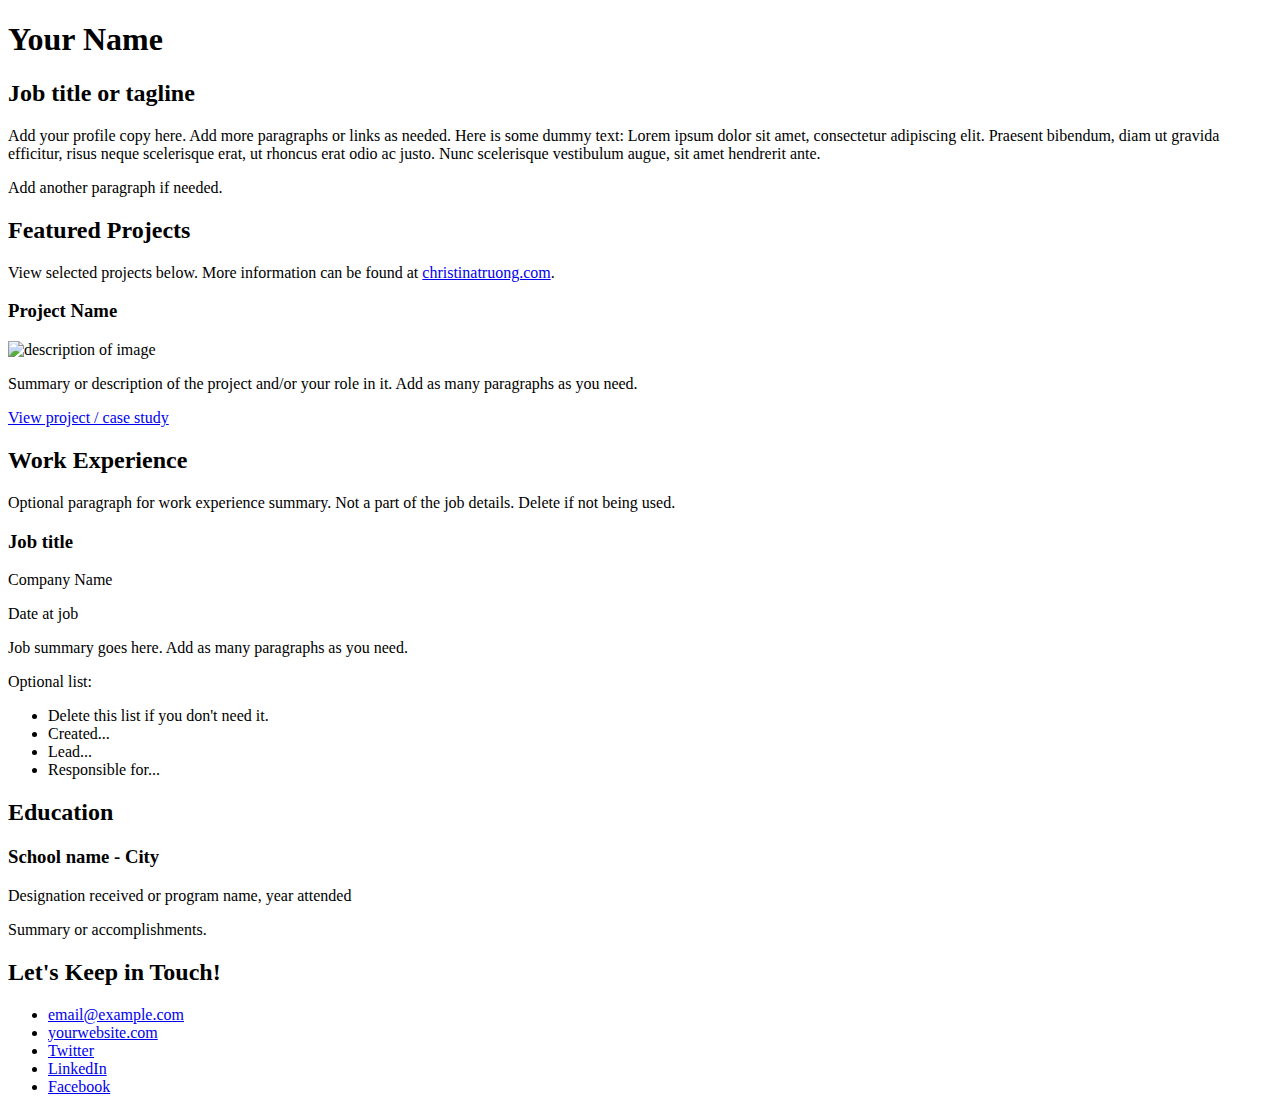
==== index.html @ 76d49fda "Initial commit" ====
<!DOCTYPE html>
<html lang="en">
  <head>
    <meta charset="UTF-8">
    <meta name="viewport" content="width=device-width, initial-scale=1.0">
    <title>Add a relevant page title</title>
  </head>
  <body>
    <main>
      <!-- ***********************  ABOUT / PROFILE  *********************** -->
      <header>
        <h1>Your Name</h1>
        <h2>Job title or tagline</h2>

        <p>Add your profile copy here. Add more paragraphs or links as needed. Here is some dummy text: Lorem ipsum dolor sit amet, consectetur adipiscing elit. Praesent bibendum, diam ut gravida efficitur, risus neque scelerisque erat, ut rhoncus erat odio ac justo. Nunc scelerisque vestibulum augue, sit amet hendrerit ante.</p>
        <p>Add another paragraph if needed.</p>
      </header>

      <!-- ********************  PROJECTS / PORTFOLIO  ********************* -->
      <section>
        <h2>Featured Projects</h2>
        <p>View selected projects below. More information can be found at <a href="http://christinatruong.com">christinatruong.com</a>.</p>

        <!-- Copy the whole <section> block to add more projects. -->
        <section>
          <h3>Project Name</h3>
          <img src="project-thumbnail.png" alt="description of image">
          <p>Summary or description of the project and/or your role in it. Add as many paragraphs as you need.</p>
          <a href="#" target="_blank">View project / case study</a>
        </section>
        <!-- End of Project block. -->
      </section>

      <!-- ***********************  WORK EXPERIENCE  *********************** -->
      <section>
        <h2>Work Experience</h2>
        <p>Optional paragraph for work experience summary. Not a part of the job details. Delete if not being used.</p>

        <!-- Copy this whole <section> block to add more jobs. -->
        <section>
          <h3>Job title</h3>
          <p>Company Name</p>
          <p>Date at job</p>
          <p>Job summary goes here. Add as many paragraphs as you need.</p>
          <p>Optional list:</p>
          <ul>
            <li>Delete this list if you don't need it.</li>
            <li>Created...</li>
            <li>Lead...</li>
            <li>Responsible for...</li>
          </ul>
        </section>
        <!-- End of Job block. -->
      </section>

      <!-- ******************  EDUCATION & CERTIFICATIONS ****************** -->
      <section>
        <h2>Education</h2>

        <!-- Copy this whole <section> block to add more schools. -->
        <section>
          <h3>School name - City</h3>
          <p>Designation received or program name, year attended</p>
          <p>Summary or accomplishments.</p>
        </section>
        <!-- End of School block. -->
      </section>

      <!-- *****************  CONTACT INFO / SOCIAL MEDIA  ***************** -->
      <footer>
        <h2>Let's Keep in Touch!</h2>

        <!-- Social media and contact links. Add or remove any networks. -->
        <ul>
          <li><a href="mailto:email@example.com">email@example.com</a></li>
          <li><a href="http://yourwebsite.com" target="_blank">yourwebsite.com</a></li>
          <li><a href="#" target="_blank">Twitter</a></li>
          <li><a href="#" target="_blank">LinkedIn</a></li>
          <li><a href="#" target="_blank">Facebook</a></li>
        </ul>
      </footer>
    </main>
  </body>
</html>
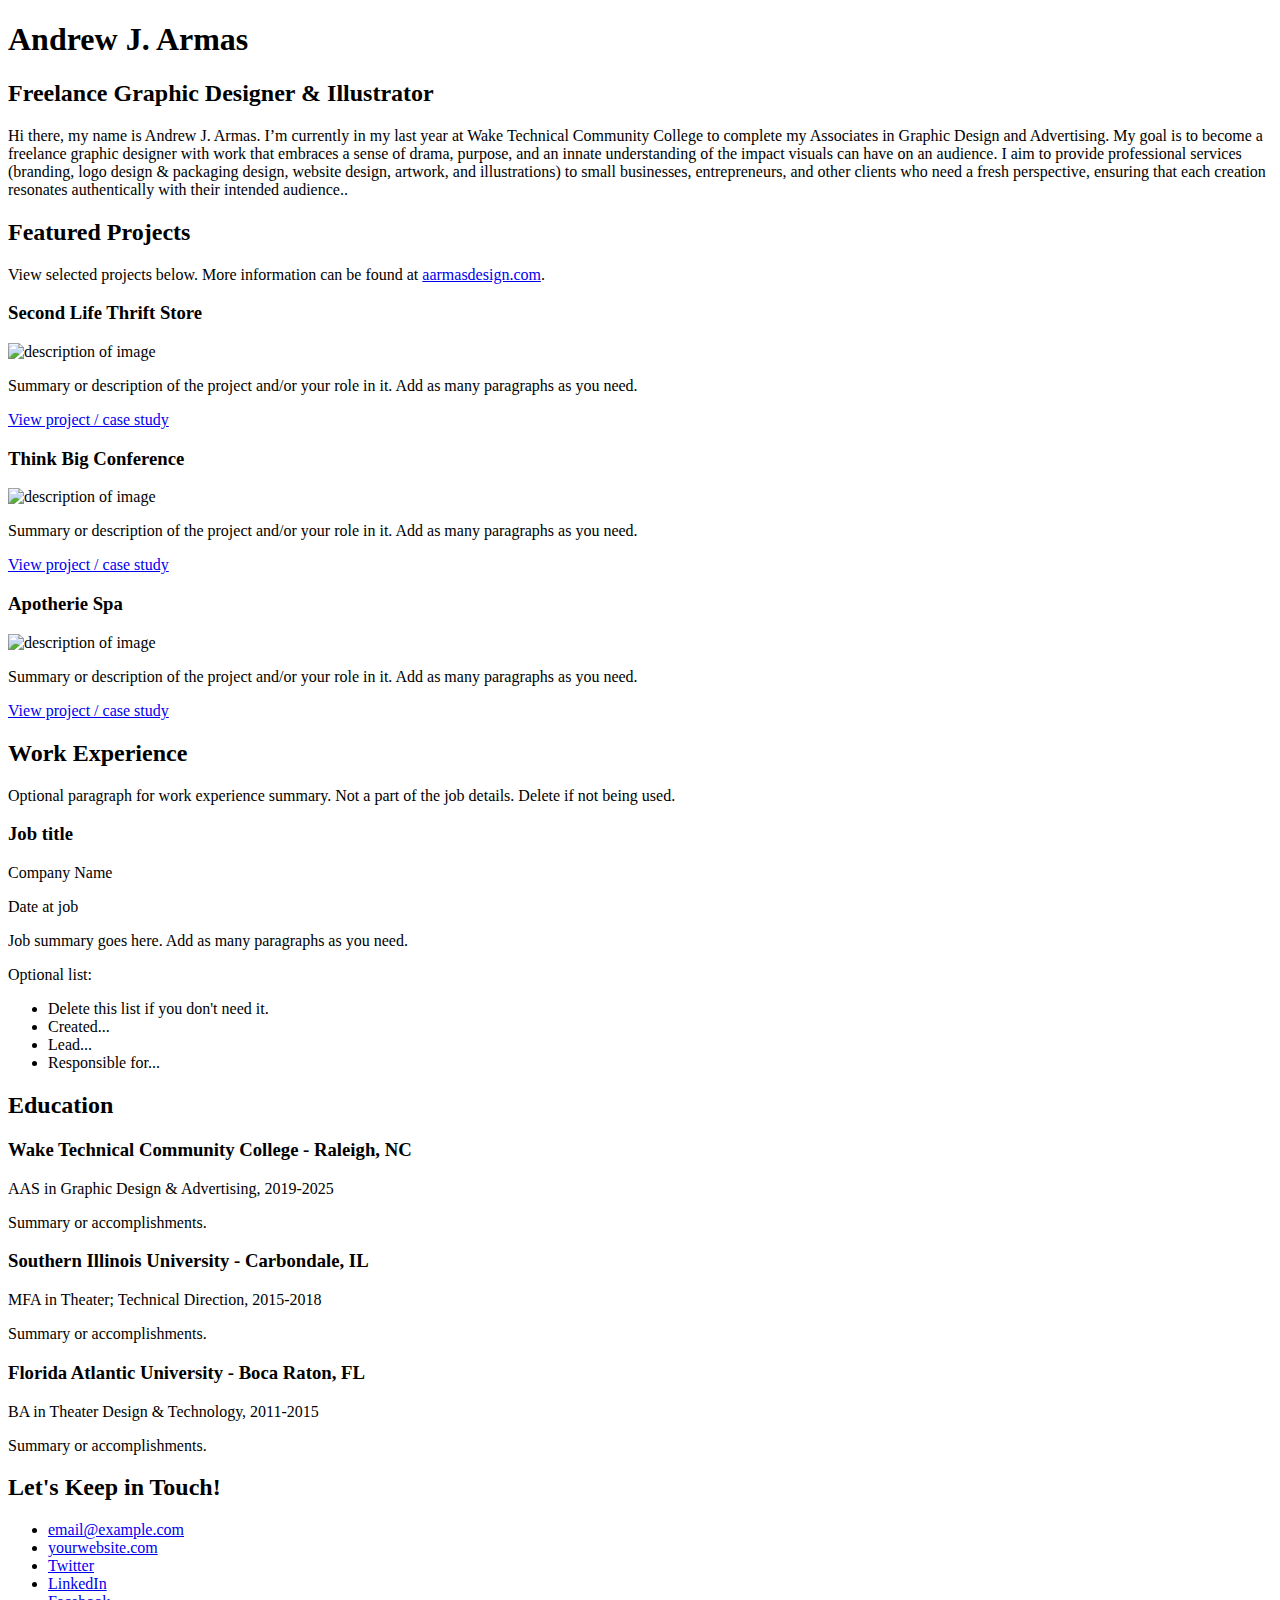
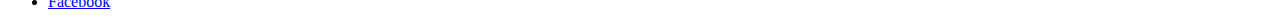
==== commit 66917007: "Added logo icons and resume.html" ====
--- a/index.html
+++ b/index.html
@@ -1,33 +1,49 @@
+<!--Andrew Armas. WEB 210 - Module 3-->
+
 <!DOCTYPE html>
 <html lang="en">
   <head>
     <meta charset="UTF-8">
     <meta name="viewport" content="width=device-width, initial-scale=1.0">
-    <title>Add a relevant page title</title>
+    <title> Andrew J. Armas | Portfolio </title>
   </head>
   <body>
     <main>
       <!-- ***********************  ABOUT / PROFILE  *********************** -->
       <header>
-        <h1>Your Name</h1>
-        <h2>Job title or tagline</h2>
+        <h1>Andrew J. Armas</h1>
+        <h2>Freelance Graphic Designer & Illustrator</h2>
 
-        <p>Add your profile copy here. Add more paragraphs or links as needed. Here is some dummy text: Lorem ipsum dolor sit amet, consectetur adipiscing elit. Praesent bibendum, diam ut gravida efficitur, risus neque scelerisque erat, ut rhoncus erat odio ac justo. Nunc scelerisque vestibulum augue, sit amet hendrerit ante.</p>
-        <p>Add another paragraph if needed.</p>
+        <p>Hi there, my name is Andrew J. Armas. I’m currently in my last year at Wake Technical Community College to complete my Associates in Graphic Design and Advertising. My goal is to become a freelance graphic designer with work that embraces a sense of drama, purpose, and an innate understanding of the impact visuals can have on an audience. I aim to provide professional services (branding, logo design & packaging design, website design, artwork, and illustrations) to small businesses, entrepreneurs, and other clients who need a fresh perspective, ensuring that each creation resonates authentically with their intended audience..</p>
       </header>
 
       <!-- ********************  PROJECTS / PORTFOLIO  ********************* -->
       <section>
         <h2>Featured Projects</h2>
-        <p>View selected projects below. More information can be found at <a href="http://christinatruong.com">christinatruong.com</a>.</p>
+        <p>View selected projects below. More information can be found at <a href="https://www.aarmasdesign.com">aarmasdesign.com</a>.</p>
 
         <!-- Copy the whole <section> block to add more projects. -->
         <section>
-          <h3>Project Name</h3>
+          <h3>Second Life Thrift Store</h3>
           <img src="project-thumbnail.png" alt="description of image">
           <p>Summary or description of the project and/or your role in it. Add as many paragraphs as you need.</p>
           <a href="#" target="_blank">View project / case study</a>
         </section>
+
+        <section>
+          <h3>Think Big Conference</h3>
+          <img src="project-thumbnail.png" alt="description of image">
+          <p>Summary or description of the project and/or your role in it. Add as many paragraphs as you need.</p>
+          <a href="#" target="_blank">View project / case study</a>
+        </section>
+
+        <section>
+          <h3>Apotherie Spa</h3>
+          <img src="project-thumbnail.png" alt="description of image">
+          <p>Summary or description of the project and/or your role in it. Add as many paragraphs as you need.</p>
+          <a href="#" target="_blank">View project / case study</a>
+        </section>
+
         <!-- End of Project block. -->
       </section>
 
@@ -59,8 +75,20 @@
 
         <!-- Copy this whole <section> block to add more schools. -->
         <section>
-          <h3>School name - City</h3>
-          <p>Designation received or program name, year attended</p>
+          <h3>Wake Technical Community College - Raleigh, NC</h3>
+          <p>AAS in Graphic Design & Advertising, 2019-2025</p>
+          <p>Summary or accomplishments.</p>
+        </section>
+
+        <section>
+          <h3>Southern Illinois University - Carbondale, IL</h3>
+          <p>MFA in Theater; Technical Direction, 2015-2018</p>
+          <p>Summary or accomplishments.</p>
+        </section>
+
+        <section>
+          <h3>Florida Atlantic University - Boca Raton, FL</h3>
+          <p>BA in Theater Design & Technology, 2011-2015</p>
           <p>Summary or accomplishments.</p>
         </section>
         <!-- End of School block. -->
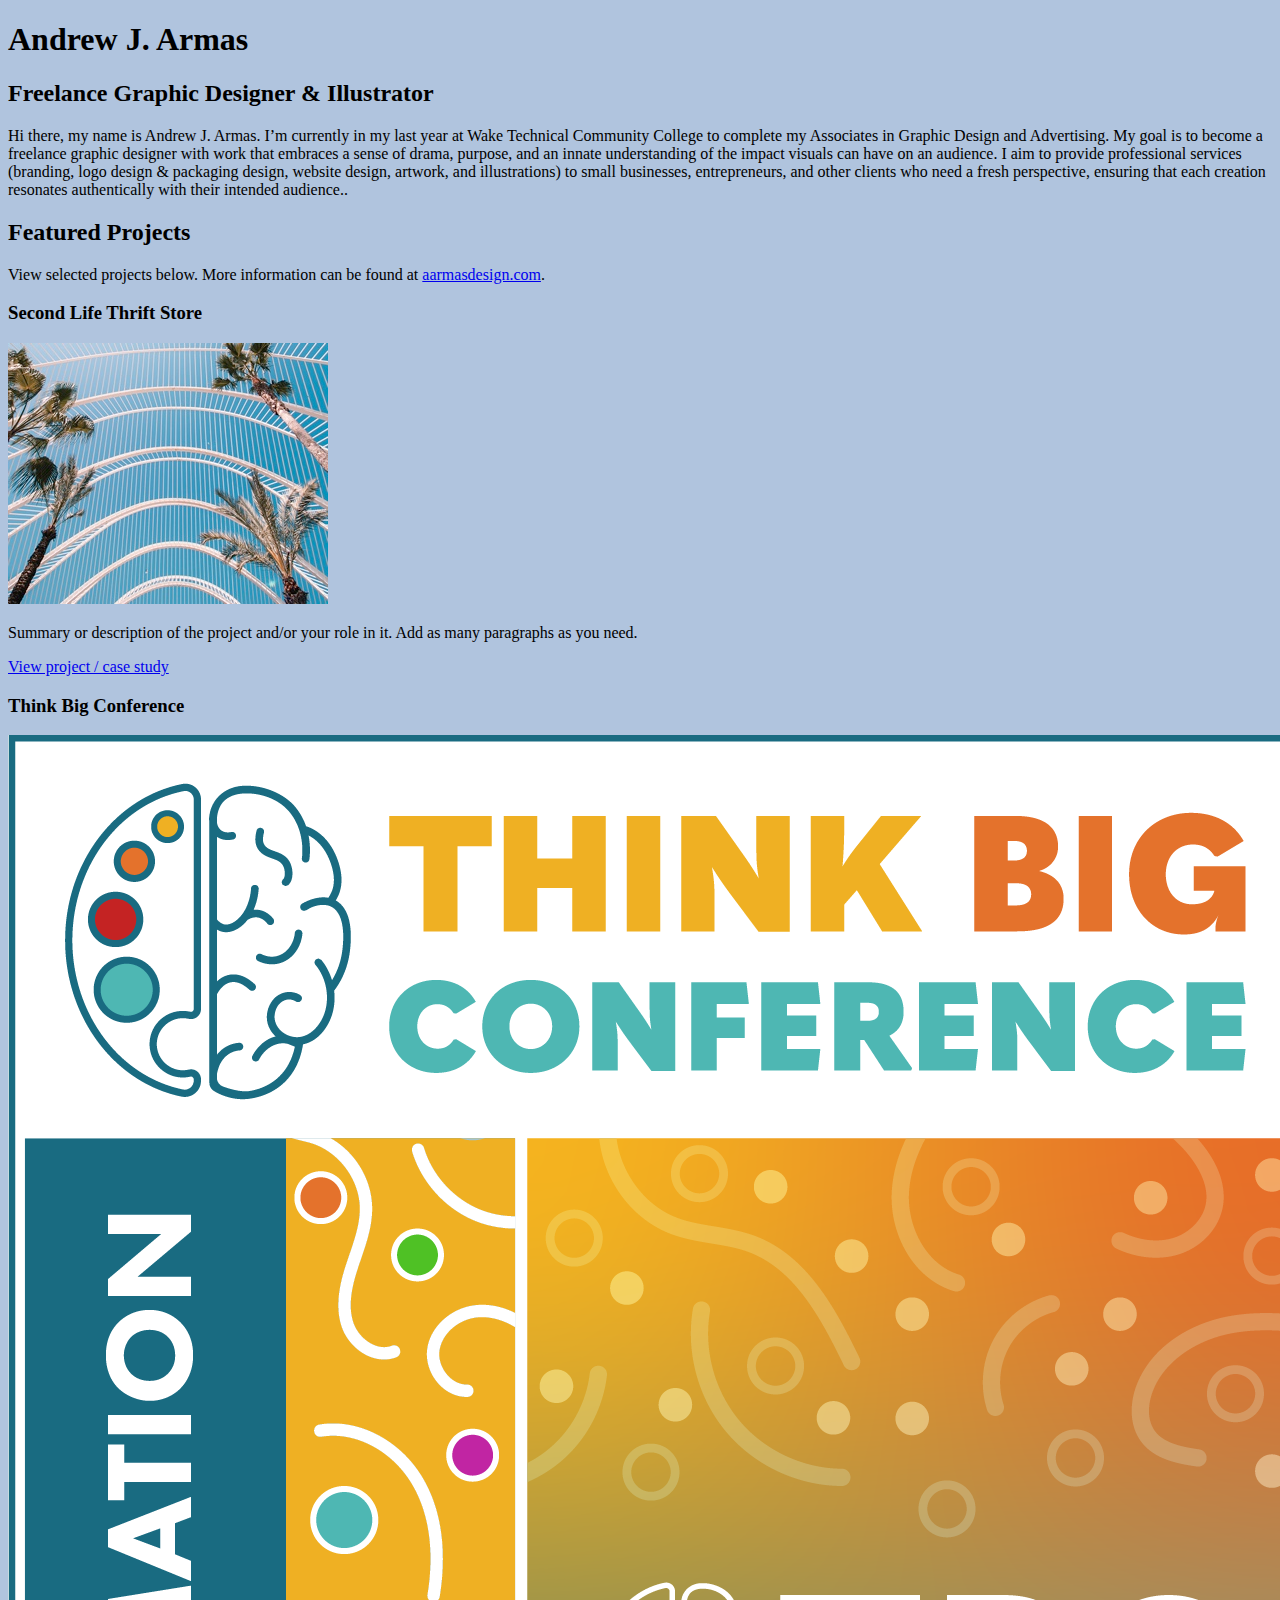
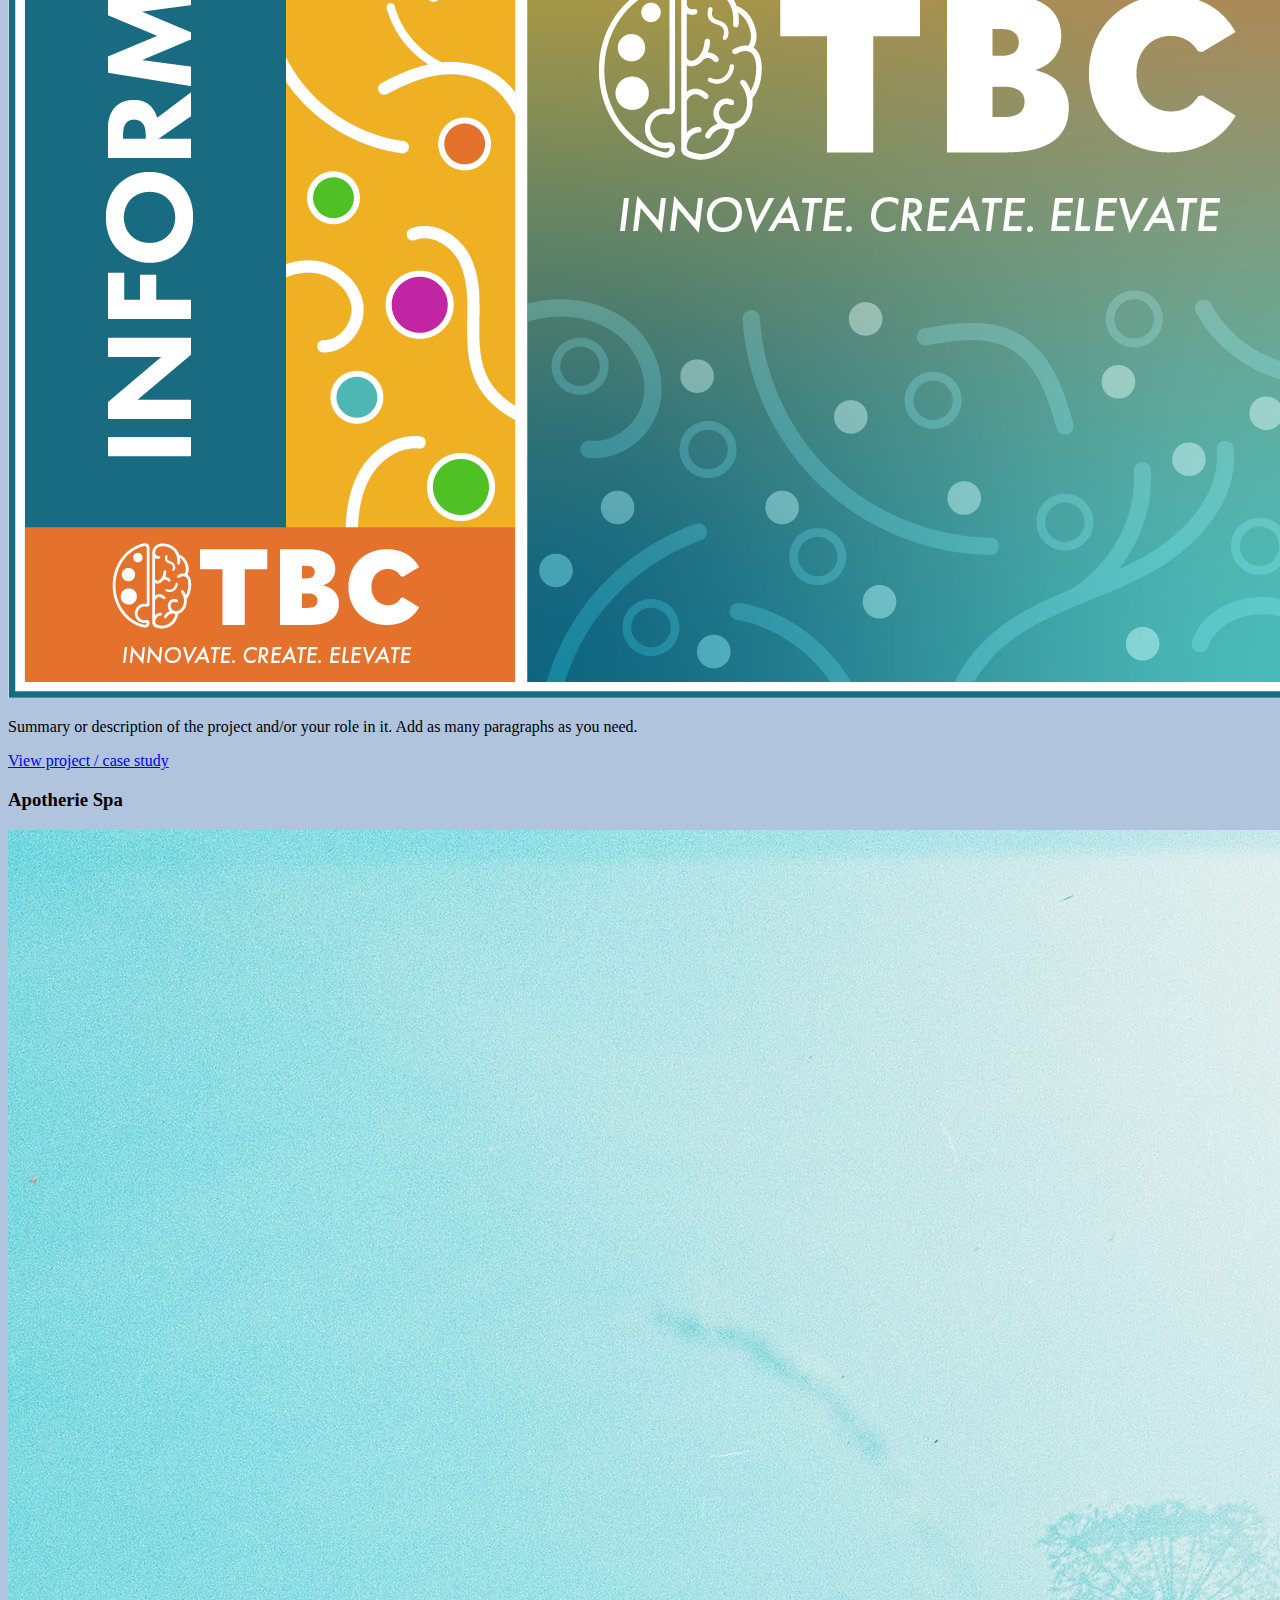
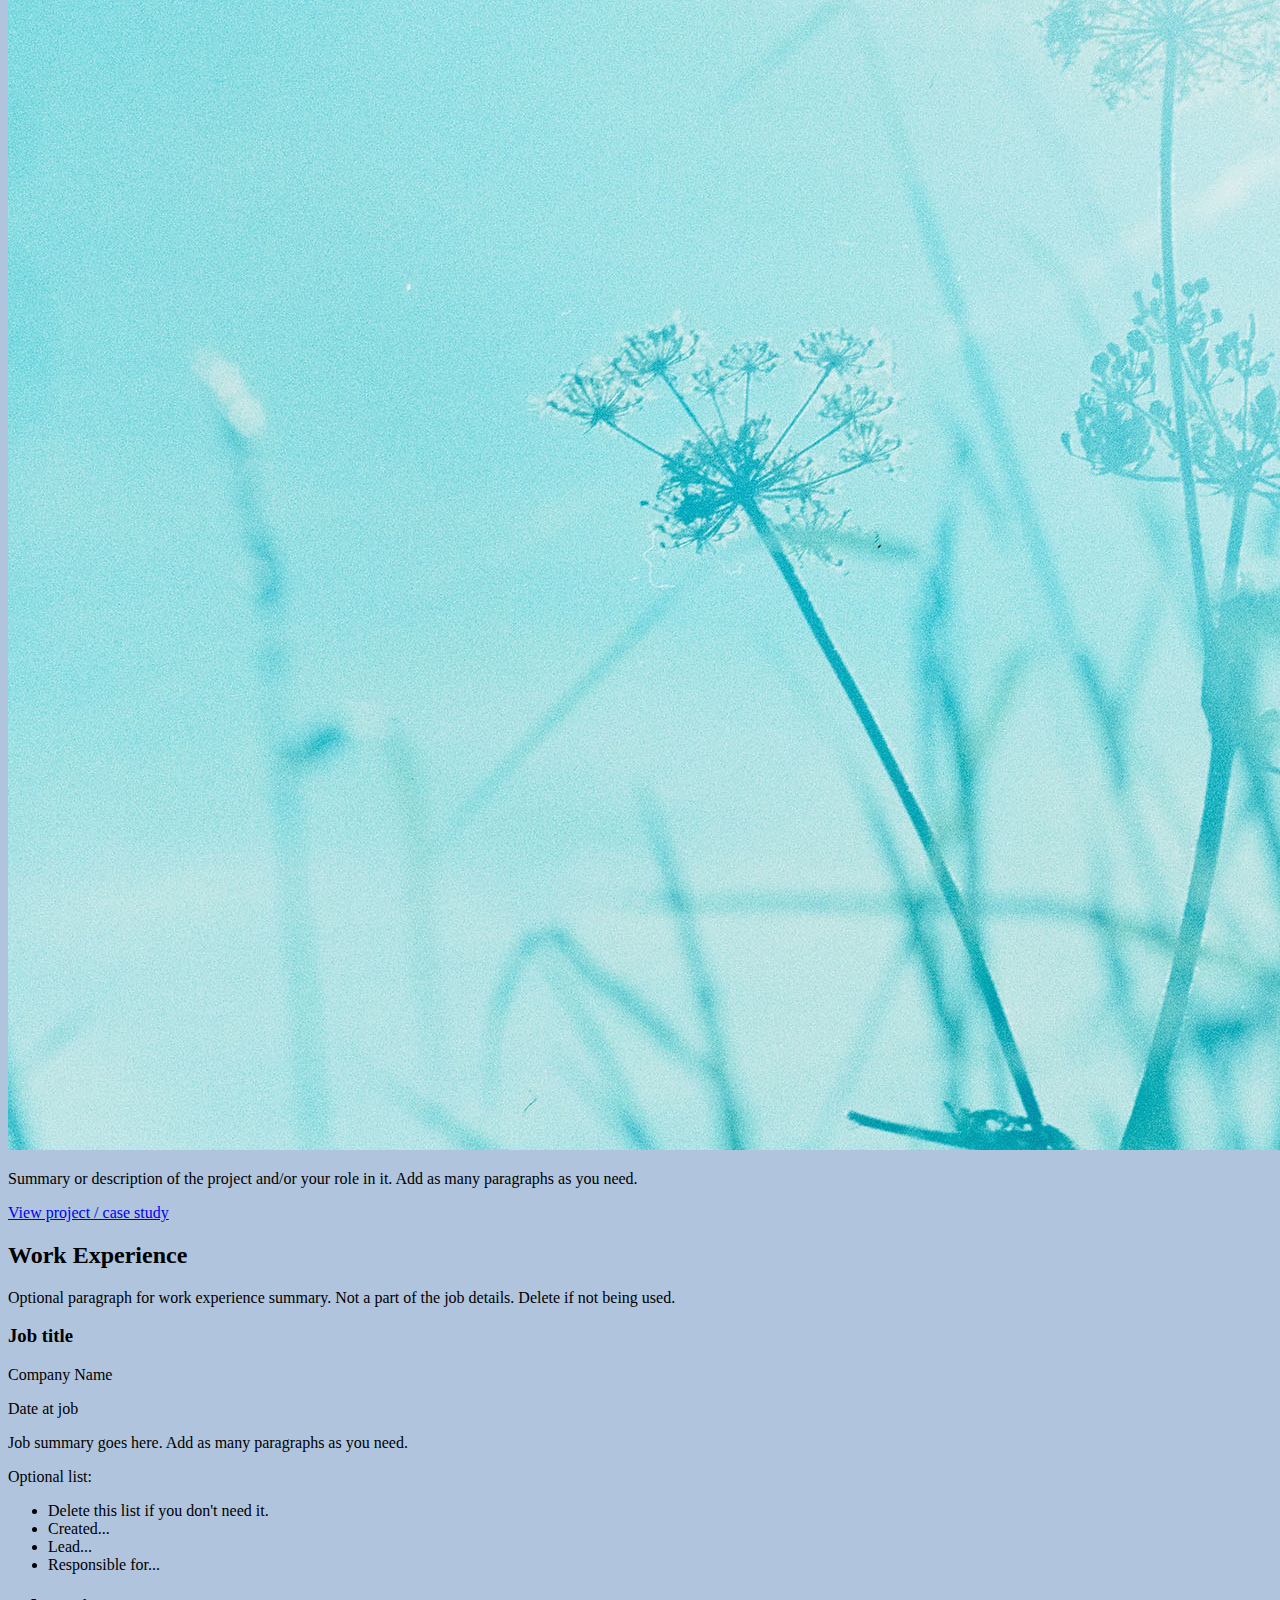
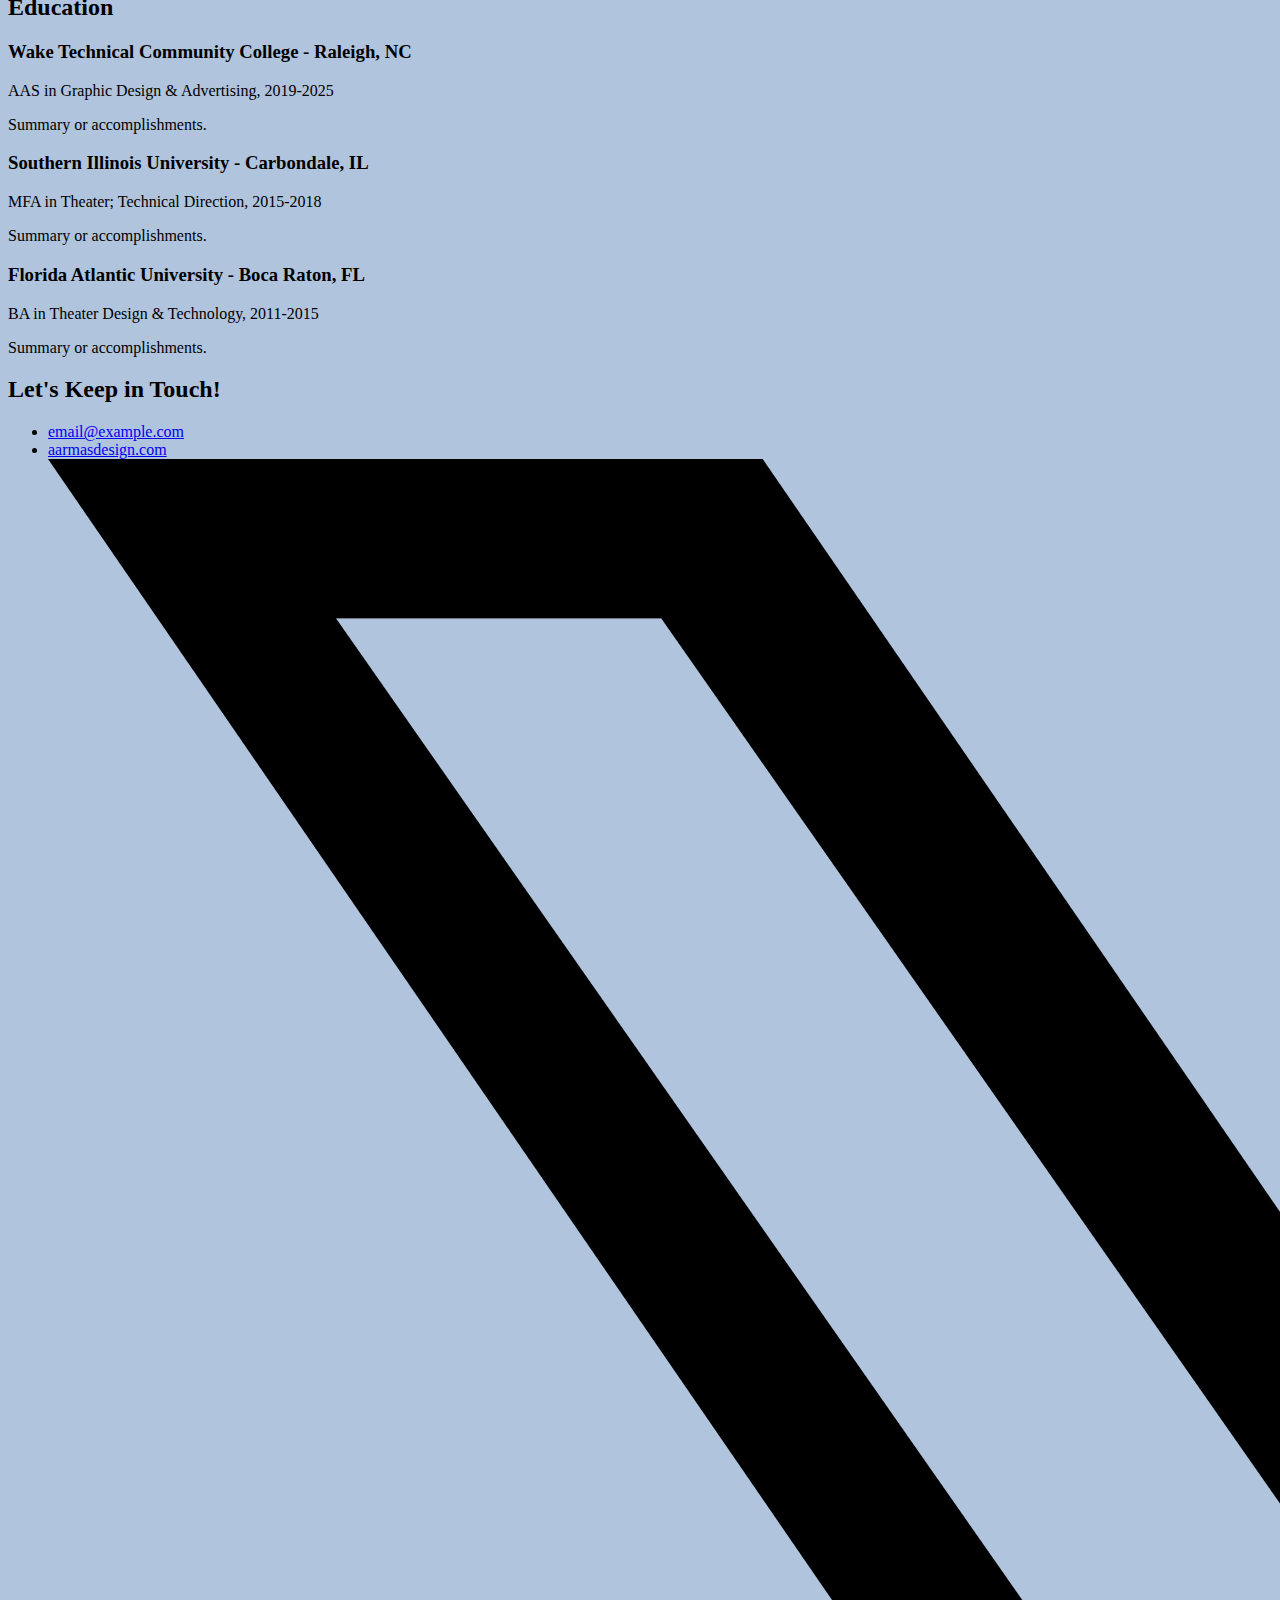
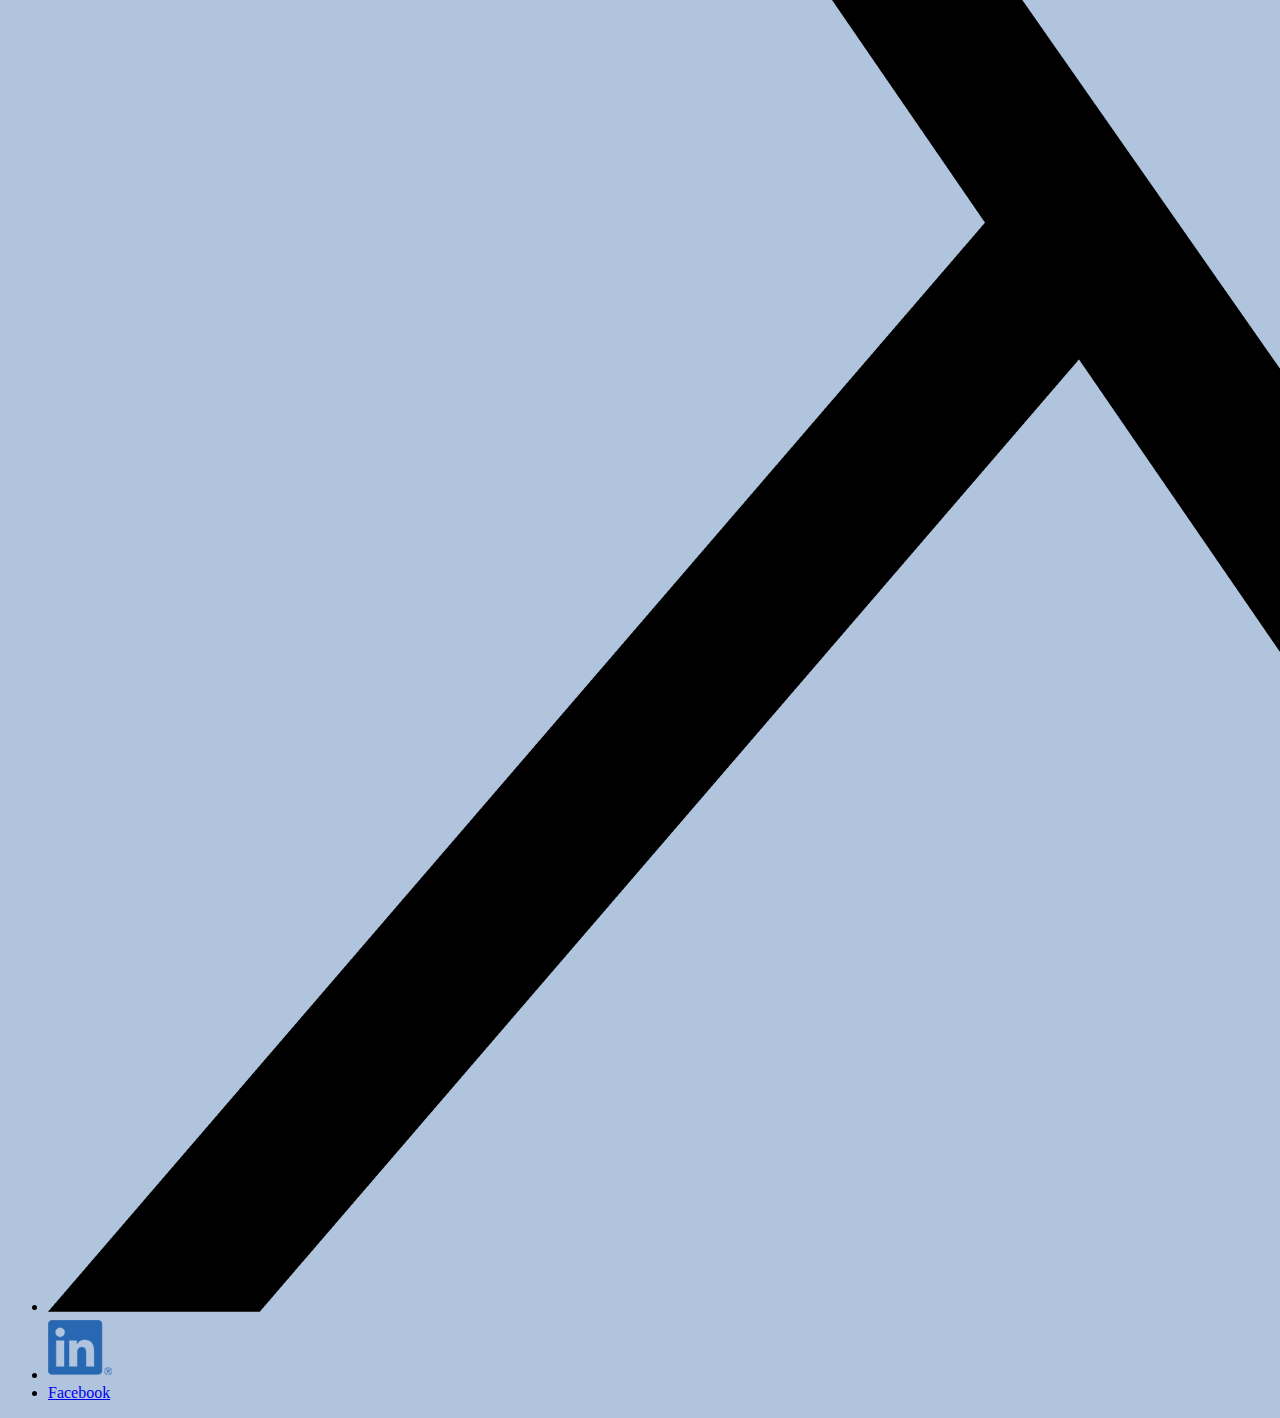
==== commit ff0b1f0b: "Images updated and CSS file added" ====
--- a/index.html
+++ b/index.html
@@ -6,6 +6,7 @@
     <meta charset="UTF-8">
     <meta name="viewport" content="width=device-width, initial-scale=1.0">
     <title> Andrew J. Armas | Portfolio </title>
+    <link rel="stylesheet" href="css/styles.css">
   </head>
   <body>
     <main>
@@ -25,21 +26,21 @@
         <!-- Copy the whole <section> block to add more projects. -->
         <section>
           <h3>Second Life Thrift Store</h3>
-          <img src="project-thumbnail.png" alt="description of image">
+          <img src="images/thumbnail-3.jpg" alt="Thumbnail of Second Life Thrift Store branding">
           <p>Summary or description of the project and/or your role in it. Add as many paragraphs as you need.</p>
           <a href="#" target="_blank">View project / case study</a>
         </section>
 
         <section>
           <h3>Think Big Conference</h3>
-          <img src="project-thumbnail.png" alt="description of image">
+          <img src="images/ThinkBigCon-Thumbnail-500px.png" srcset="images/ThinkBigCon-Thumbnail-1000px.png 2x" alt="Thumbnail of Think Big Conference branding">
           <p>Summary or description of the project and/or your role in it. Add as many paragraphs as you need.</p>
           <a href="#" target="_blank">View project / case study</a>
         </section>
 
         <section>
           <h3>Apotherie Spa</h3>
-          <img src="project-thumbnail.png" alt="description of image">
+          <img src="images/annie-spratt-unsplash.jpg" alt="Thumbnail of Apotherie Spa branding">
           <p>Summary or description of the project and/or your role in it. Add as many paragraphs as you need.</p>
           <a href="#" target="_blank">View project / case study</a>
         </section>
@@ -101,9 +102,9 @@
         <!-- Social media and contact links. Add or remove any networks. -->
         <ul>
           <li><a href="mailto:email@example.com">email@example.com</a></li>
-          <li><a href="http://yourwebsite.com" target="_blank">yourwebsite.com</a></li>
-          <li><a href="#" target="_blank">Twitter</a></li>
-          <li><a href="#" target="_blank">LinkedIn</a></li>
+          <li><a href="https://www.aarmasdesign.com" target="_blank">aarmasdesign.com</a></li>
+          <li><a href="https://x.com/AndrewJArmas" target="_blank"><img src="images/logo-black-X.png" alt="My X channel"></a></li>
+          <li><a href="https://www.linkedin.com/in/andrew-armas-670b5a212/" target="_blank"><img src="images/icon-logo-linkedin.png" alt="My LinkedIn page"></a></li>
           <li><a href="#" target="_blank">Facebook</a></li>
         </ul>
       </footer>
--- a/css/styles.css
+++ b/css/styles.css
@@ -0,0 +1,5 @@
+/*Andrew Armas. WEB 210 - Module 3*/
+
+body {
+    background: lightsteelblue;
+}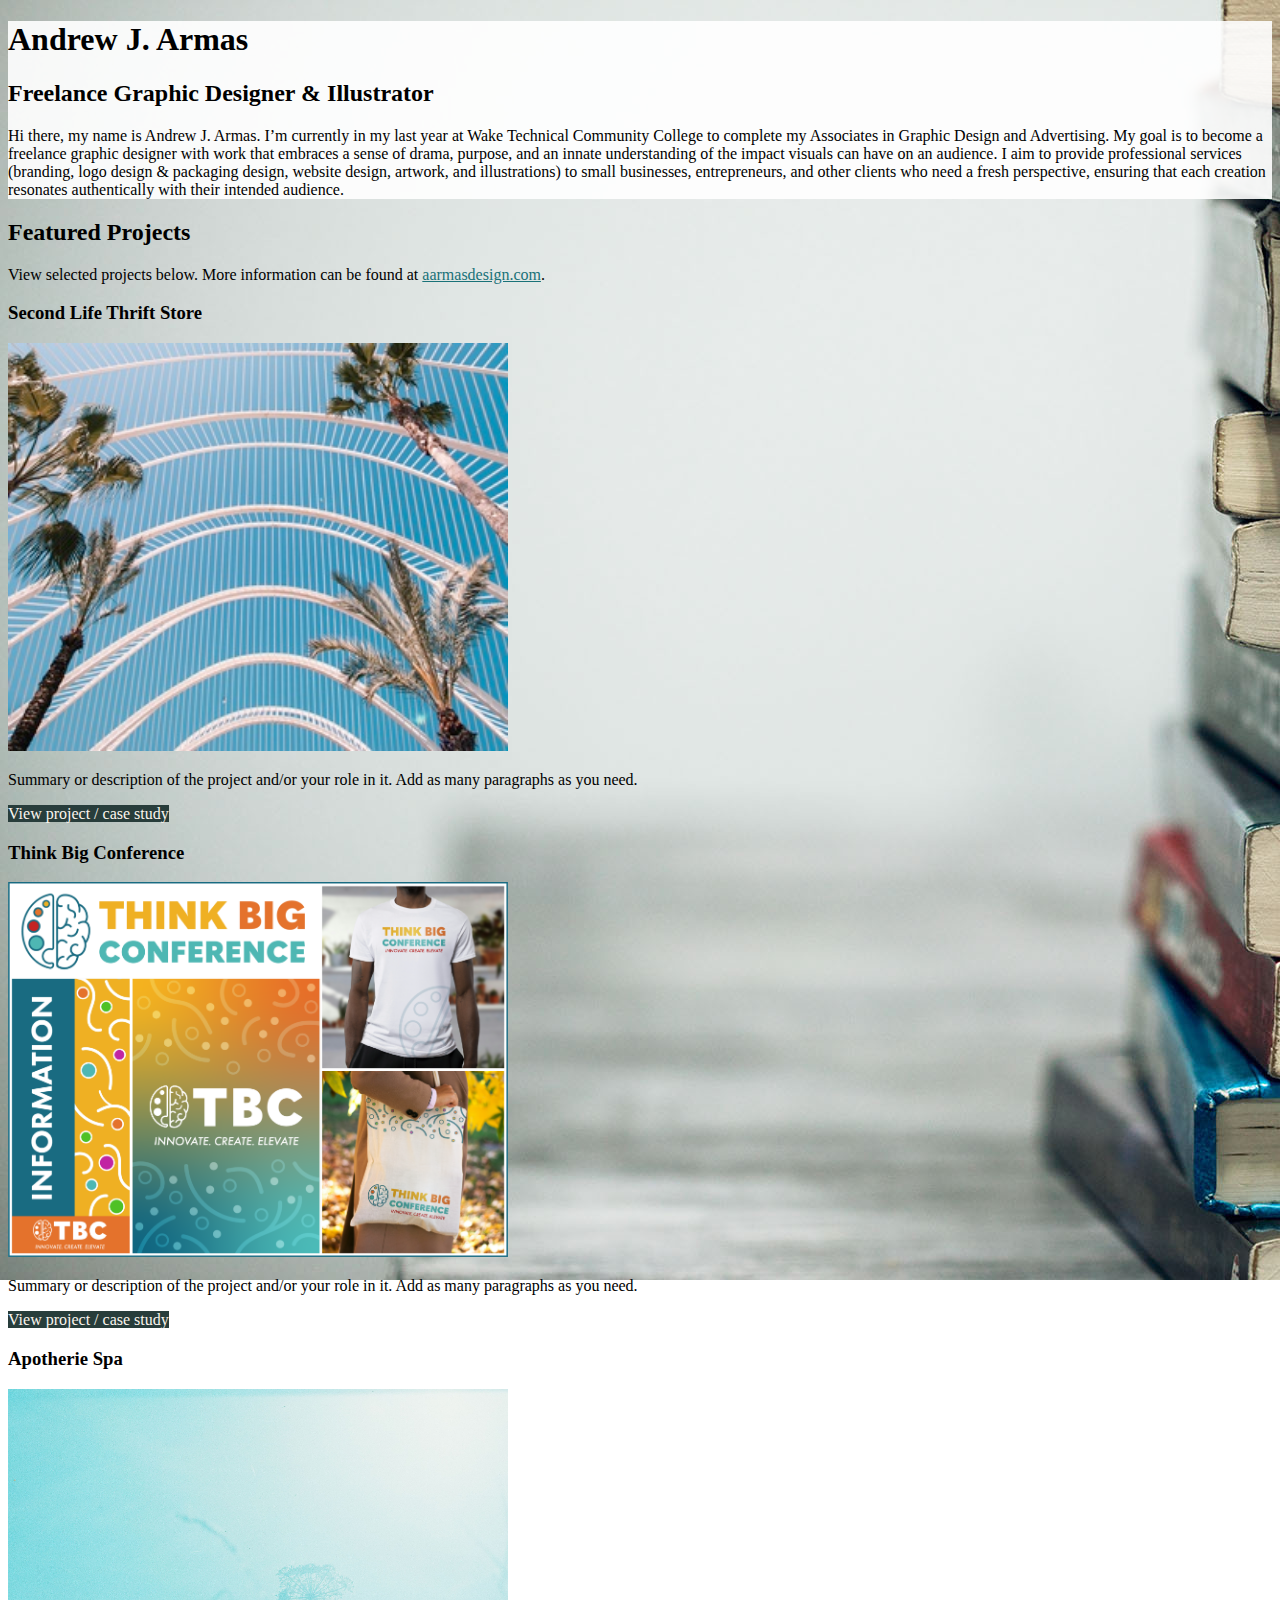
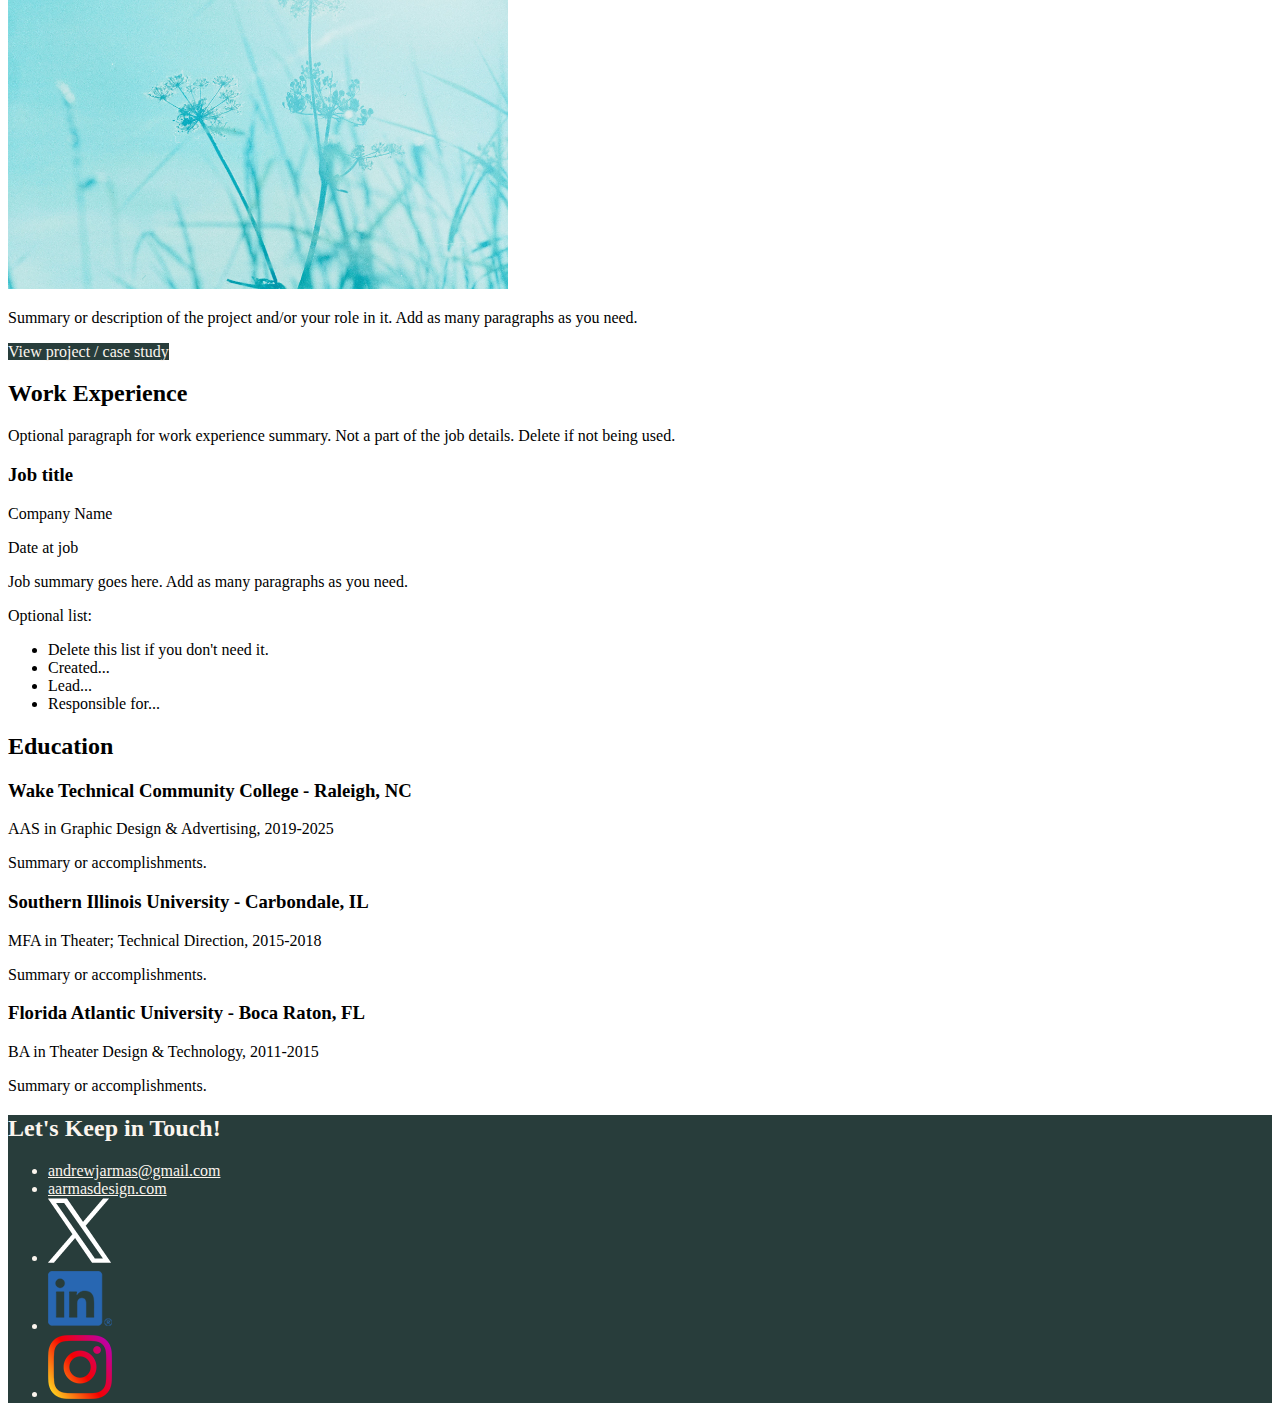
==== commit 7f1648ce: "Finished Ch2. Image & Style changes" ====
--- a/index.html
+++ b/index.html
@@ -8,15 +8,18 @@
     <title> Andrew J. Armas | Portfolio </title>
     <link rel="stylesheet" href="css/styles.css">
   </head>
-  <body>
+  
+  <body class="home">
     <main>
       <!-- ***********************  ABOUT / PROFILE  *********************** -->
-      <header>
-        <h1>Andrew J. Armas</h1>
-        <h2>Freelance Graphic Designer & Illustrator</h2>
+       <div class="content-wrapper">
+          <header>
+            <h1>Andrew J. Armas</h1>
+            <h2>Freelance Graphic Designer & Illustrator</h2>
 
-        <p>Hi there, my name is Andrew J. Armas. I’m currently in my last year at Wake Technical Community College to complete my Associates in Graphic Design and Advertising. My goal is to become a freelance graphic designer with work that embraces a sense of drama, purpose, and an innate understanding of the impact visuals can have on an audience. I aim to provide professional services (branding, logo design & packaging design, website design, artwork, and illustrations) to small businesses, entrepreneurs, and other clients who need a fresh perspective, ensuring that each creation resonates authentically with their intended audience..</p>
-      </header>
+            <p>Hi there, my name is Andrew J. Armas. I’m currently in my last year at Wake Technical Community College to complete my Associates in Graphic Design and Advertising. My goal is to become a freelance graphic designer with work that embraces a sense of drama, purpose, and an innate understanding of the impact visuals can have on an audience. I aim to provide professional services (branding, logo design & packaging design, website design, artwork, and illustrations) to small businesses, entrepreneurs, and other clients who need a fresh perspective, ensuring that each creation resonates authentically with their intended audience.</p>
+          </header>
+       </div>
 
       <!-- ********************  PROJECTS / PORTFOLIO  ********************* -->
       <section>
@@ -28,21 +31,21 @@
           <h3>Second Life Thrift Store</h3>
           <img src="images/thumbnail-3.jpg" alt="Thumbnail of Second Life Thrift Store branding">
           <p>Summary or description of the project and/or your role in it. Add as many paragraphs as you need.</p>
-          <a href="#" target="_blank">View project / case study</a>
+          <a class="btn" href="#" target="_blank">View project / case study</a>
         </section>
 
         <section>
           <h3>Think Big Conference</h3>
           <img src="images/ThinkBigCon-Thumbnail-500px.png" srcset="images/ThinkBigCon-Thumbnail-1000px.png 2x" alt="Thumbnail of Think Big Conference branding">
           <p>Summary or description of the project and/or your role in it. Add as many paragraphs as you need.</p>
-          <a href="#" target="_blank">View project / case study</a>
+          <a class="btn" href="#" target="_blank">View project / case study</a>
         </section>
 
         <section>
           <h3>Apotherie Spa</h3>
           <img src="images/annie-spratt-unsplash.jpg" alt="Thumbnail of Apotherie Spa branding">
           <p>Summary or description of the project and/or your role in it. Add as many paragraphs as you need.</p>
-          <a href="#" target="_blank">View project / case study</a>
+          <a class="btn" href="#" target="_blank">View project / case study</a>
         </section>
 
         <!-- End of Project block. -->
@@ -101,11 +104,11 @@
 
         <!-- Social media and contact links. Add or remove any networks. -->
         <ul>
-          <li><a href="mailto:email@example.com">email@example.com</a></li>
+          <li><a href="mailto:email@example.com">andrewjarmas@gmail.com</a></li>
           <li><a href="https://www.aarmasdesign.com" target="_blank">aarmasdesign.com</a></li>
-          <li><a href="https://x.com/AndrewJArmas" target="_blank"><img src="images/logo-black-X.png" alt="My X channel"></a></li>
+          <li><a href="https://x.com/AndrewJArmas" target="_blank"><img src="images/icon-logo-x.png" alt="My X channel"></a></li>
           <li><a href="https://www.linkedin.com/in/andrew-armas-670b5a212/" target="_blank"><img src="images/icon-logo-linkedin.png" alt="My LinkedIn page"></a></li>
-          <li><a href="#" target="_blank">Facebook</a></li>
+          <li><a href="#" target="_blank"><img src="images/icon-logo-instagram.png" alt="My Instagram profile"></a></li>
         </ul>
       </footer>
     </main>
--- a/css/styles.css
+++ b/css/styles.css
@@ -1,5 +1,95 @@
 /*Andrew Armas. WEB 210 - Module 3*/
 
+/*
+Color Palette
+
+Dark Slate Green    #283d3b
+Caribbean Current   #197278
+Cream               #fbf5ee
+Bright Red          #c44536
+Burgundy            #772E25
+*/
+
+/* GLOBAL STYLES
+-------------------------- */
+
 body {
-    background: lightsteelblue;
+    background: #fbf5ee;
+}
+
+/* links */
+a {
+    color: #197278;
+}
+
+a:hover {
+    color: #c44536;
+    text-decoration: none;
+}
+
+footer a {
+    color: #fbf5ee;
+}
+
+footer a:hover {
+    color: #c44536;
+    text-decoration: none;
+}
+
+.btn {
+    background: #283d3b;
+    color: #fbf5ee;
+    text-decoration: none;
+}
+
+.btn:hover {
+    background: #772E25;
+    color: #fbf5ee;
+}
+
+/* HOME 
+---------------------------*/
+.home {
+    background: url(../images/sharon-mccutcheon-unsplash.jpg) no-repeat;
+    background-position: cover;
+}
+
+.home .content-wrapper {
+    background: rgb(255 255 255 / 0.9);
+}
+
+/* Temporary size */
+section img {
+    width: 500px;
+}
+
+/* PROFILE 
+---------------------------*/
+
+
+
+
+/* PROJECTS 
+---------------------------*/
+
+
+
+
+/* WORK EXPERIENCE 
+---------------------------*/
+
+
+
+
+/* EDUCATION 
+---------------------------*/
+
+
+
+
+/* FOOTER 
+---------------------------*/
+footer {
+    background: #283d3b;
+    color: #fbf5ee;
 }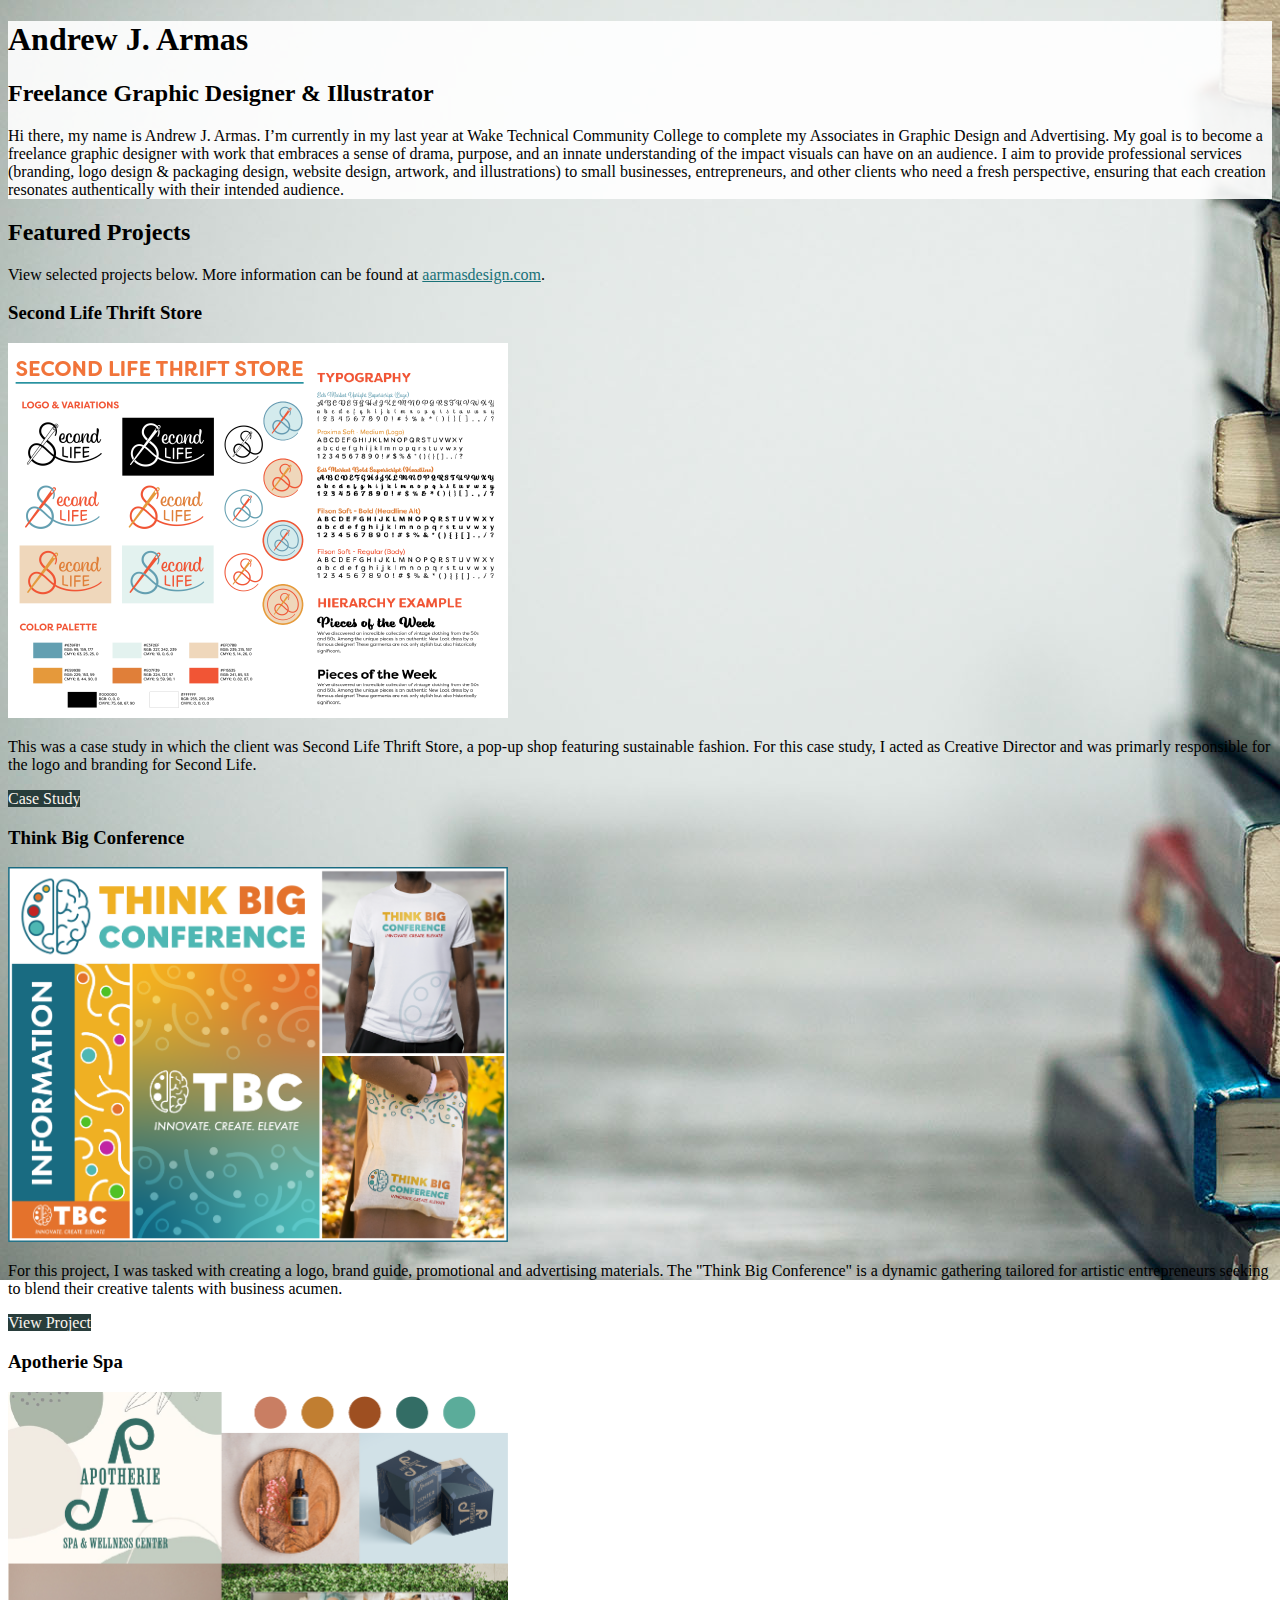
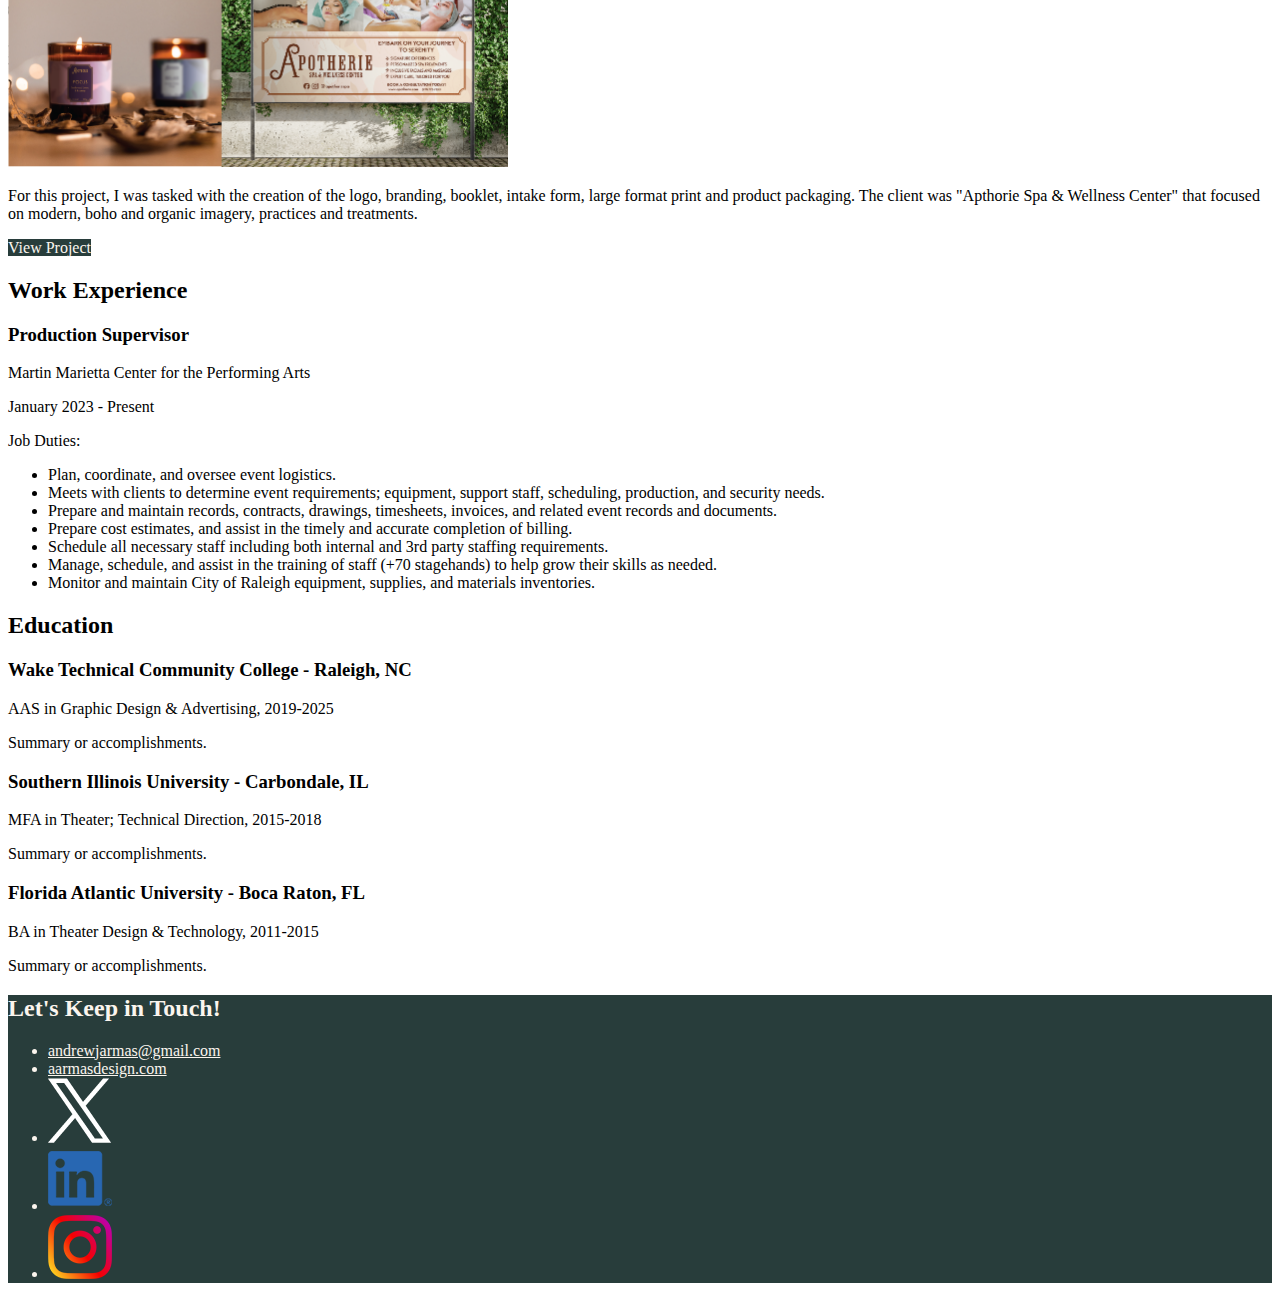
==== commit 9d960c92: "Updated thumbnails and project descriptions" ====
--- a/index.html
+++ b/index.html
@@ -29,23 +29,23 @@
         <!-- Copy the whole <section> block to add more projects. -->
         <section>
           <h3>Second Life Thrift Store</h3>
-          <img src="images/thumbnail-3.jpg" alt="Thumbnail of Second Life Thrift Store branding">
-          <p>Summary or description of the project and/or your role in it. Add as many paragraphs as you need.</p>
-          <a class="btn" href="#" target="_blank">View project / case study</a>
+          <img src="images/Secondlife-thumbnail-500px.png" srcset="images/Secondlife-thumbnail-1000px.png" alt="Thumbnail of Second Life Thrift Store branding">
+          <p>This was a case study in which the client was Second Life Thrift Store, a pop-up shop featuring sustainable fashion. For this case study, I acted as Creative Director and was primarly responsible for the logo and branding for Second Life.</p>
+          <a class="btn" href="#" target="_blank">Case Study</a>
         </section>
 
         <section>
           <h3>Think Big Conference</h3>
           <img src="images/ThinkBigCon-Thumbnail-500px.png" srcset="images/ThinkBigCon-Thumbnail-1000px.png 2x" alt="Thumbnail of Think Big Conference branding">
-          <p>Summary or description of the project and/or your role in it. Add as many paragraphs as you need.</p>
-          <a class="btn" href="#" target="_blank">View project / case study</a>
+          <p>For this project, I was tasked with creating a logo, brand guide, promotional and advertising materials. The "Think Big Conference" is a dynamic gathering tailored for artistic entrepreneurs seeking to blend their creative talents with business acumen.</p>
+          <a class="btn" href="#" target="_blank">View Project</a>
         </section>
 
         <section>
           <h3>Apotherie Spa</h3>
-          <img src="images/annie-spratt-unsplash.jpg" alt="Thumbnail of Apotherie Spa branding">
-          <p>Summary or description of the project and/or your role in it. Add as many paragraphs as you need.</p>
-          <a class="btn" href="#" target="_blank">View project / case study</a>
+          <img src="images/apotherie-thumbnail-500px.png" srcset="images/apotherie-thumbnail-1000px.png" alt="Thumbnail of Apotherie Spa branding">
+          <p>For this project, I was tasked with the creation of the logo, branding, booklet, intake form, large format print and product packaging. The client was "Apthorie Spa & Wellness Center" that focused on modern, boho and organic imagery, practices and treatments.</p>
+          <a class="btn" href="#" target="_blank">View Project</a>
         </section>
 
         <!-- End of Project block. -->
@@ -54,20 +54,23 @@
       <!-- ***********************  WORK EXPERIENCE  *********************** -->
       <section>
         <h2>Work Experience</h2>
-        <p>Optional paragraph for work experience summary. Not a part of the job details. Delete if not being used.</p>
+        <!--<p>Optional paragraph for work experience summary. Not a part of the job details. Delete if not being used.</p>-->
 
         <!-- Copy this whole <section> block to add more jobs. -->
         <section>
-          <h3>Job title</h3>
-          <p>Company Name</p>
-          <p>Date at job</p>
-          <p>Job summary goes here. Add as many paragraphs as you need.</p>
-          <p>Optional list:</p>
+          <h3>Production Supervisor</h3>
+          <p>Martin Marietta Center for the Performing Arts</p>
+          <p>January 2023 - Present</p>
+          <!---Might add later. <p>Job summary goes here. Add as many paragraphs as you need.</p> -->
+          <p>Job Duties:</p>
           <ul>
-            <li>Delete this list if you don't need it.</li>
-            <li>Created...</li>
-            <li>Lead...</li>
-            <li>Responsible for...</li>
+            <li>Plan, coordinate, and oversee event logistics.</li>
+            <li>Meets with clients to determine event requirements; equipment, support staff, scheduling, production, and security needs.</li>
+            <li>Prepare and maintain records, contracts, drawings, timesheets, invoices, and related event records and documents.</li>
+            <li>Prepare cost estimates, and assist in the timely and accurate completion of billing.</li>
+            <li>Schedule all necessary staff including both internal and 3rd party staffing requirements.</li>
+            <li>Manage, schedule, and assist in the training of staff (+70 stagehands) to help grow their skills as needed.</li>
+            <li>Monitor and maintain City of Raleigh equipment, supplies, and materials inventories.</li>
           </ul>
         </section>
         <!-- End of Job block. -->
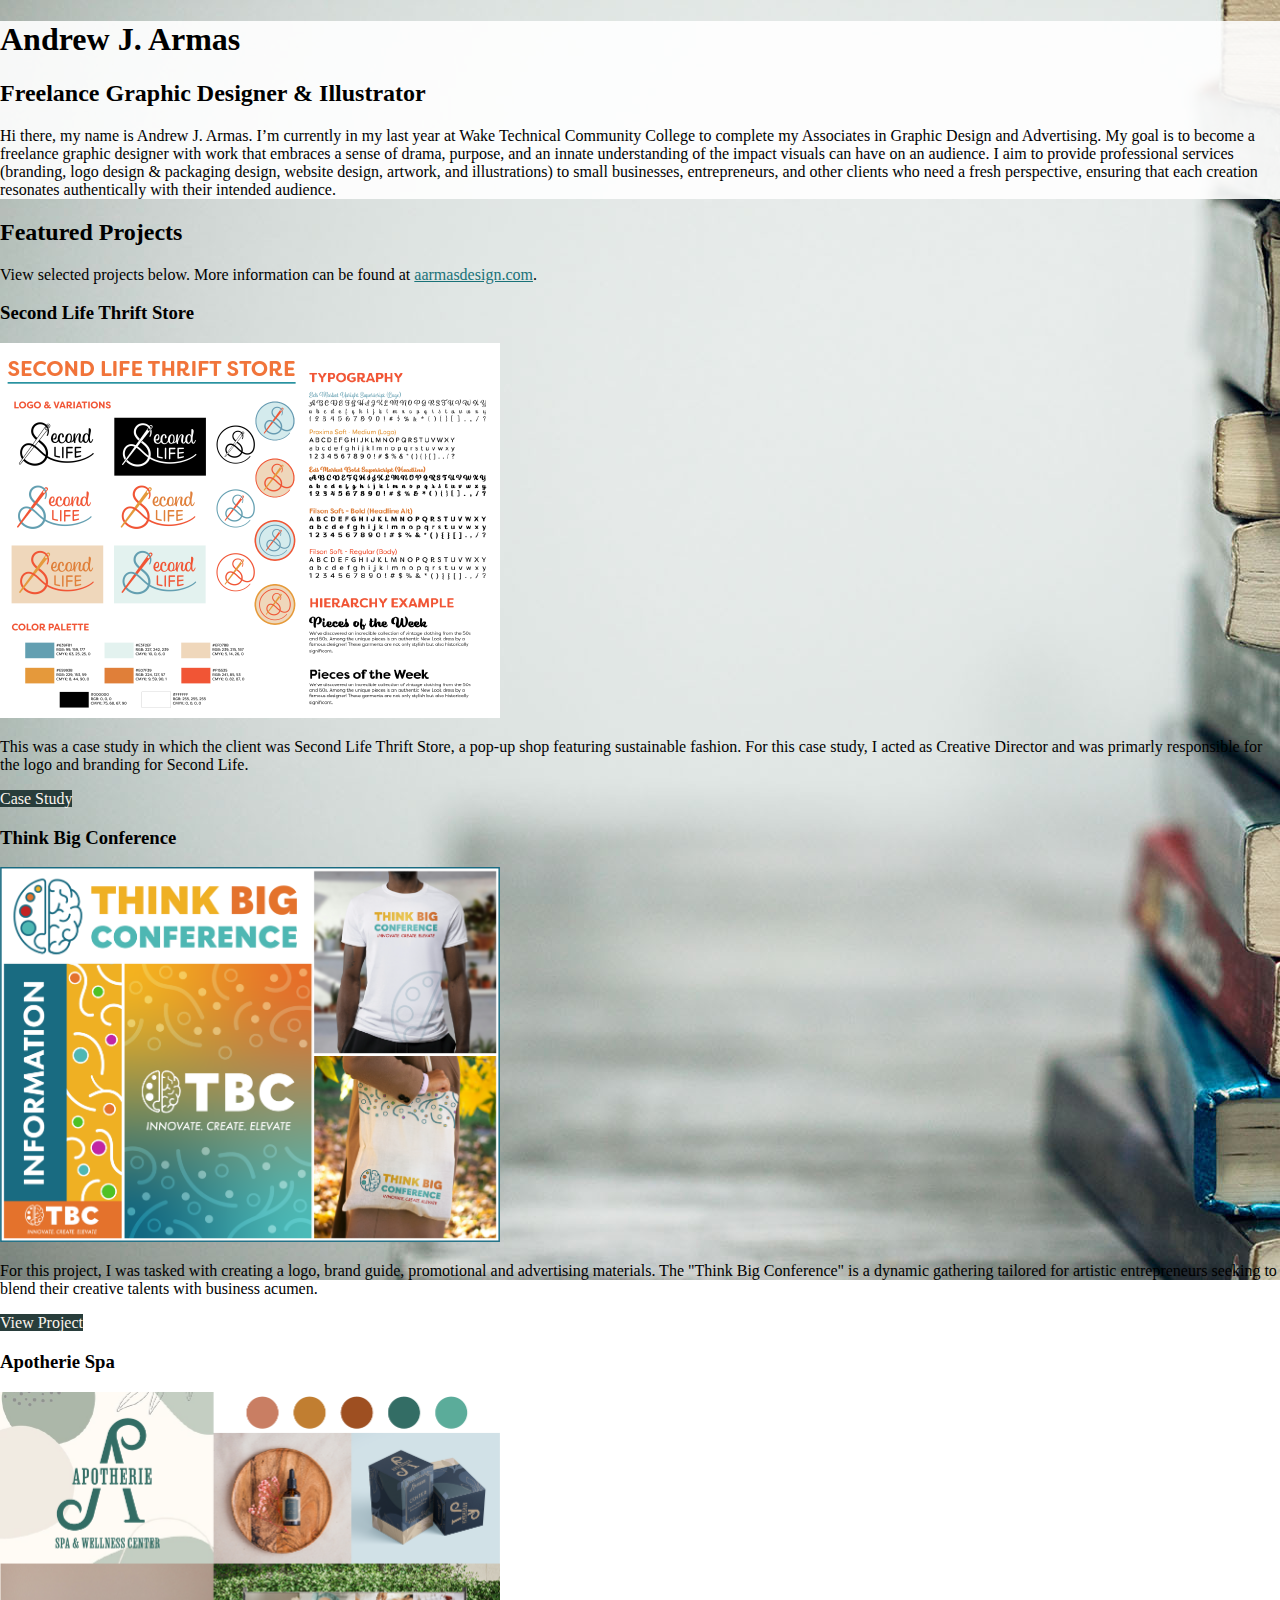
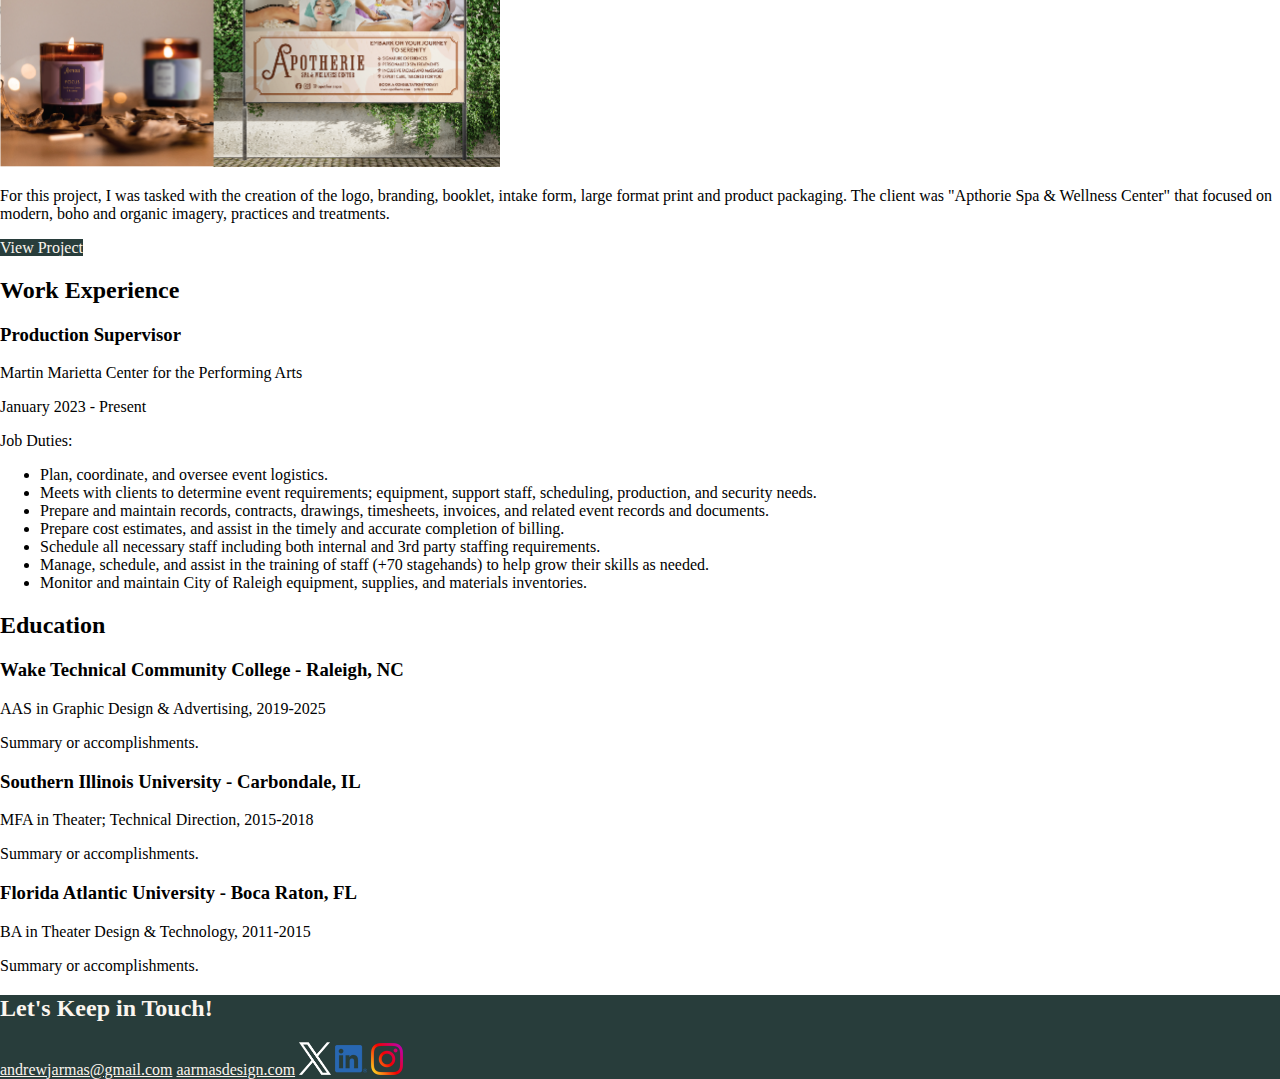
==== commit e89d8468: "Adding box elements" ====
--- a/index.html
+++ b/index.html
@@ -106,7 +106,7 @@
         <h2>Let's Keep in Touch!</h2>
 
         <!-- Social media and contact links. Add or remove any networks. -->
-        <ul>
+        <ul class="socials">
           <li><a href="mailto:email@example.com">andrewjarmas@gmail.com</a></li>
           <li><a href="https://www.aarmasdesign.com" target="_blank">aarmasdesign.com</a></li>
           <li><a href="https://x.com/AndrewJArmas" target="_blank"><img src="images/icon-logo-x.png" alt="My X channel"></a></li>
--- a/css/styles.css
+++ b/css/styles.css
@@ -13,8 +13,22 @@
 /* GLOBAL STYLES
 -------------------------- */
 
+html {
+    box-sizing: border-box;
+}
+
+*, *:before, *:after {
+    box-sizing: inherit;
+}
+
+html, body {
+    height: 100%;
+}
+
+
 body {
     background: #fbf5ee;
+    margin: 0;
 }
 
 /* links */
@@ -92,4 +106,18 @@
 footer {
     background: #283d3b;
     color: #fbf5ee;
-}+}
+
+.socials {
+    list-style-type: none;
+    padding: 0;
+}
+
+.socials li {
+    display: inline-block;   
+}
+
+.socials img {
+    width: 32px;
+}
+
